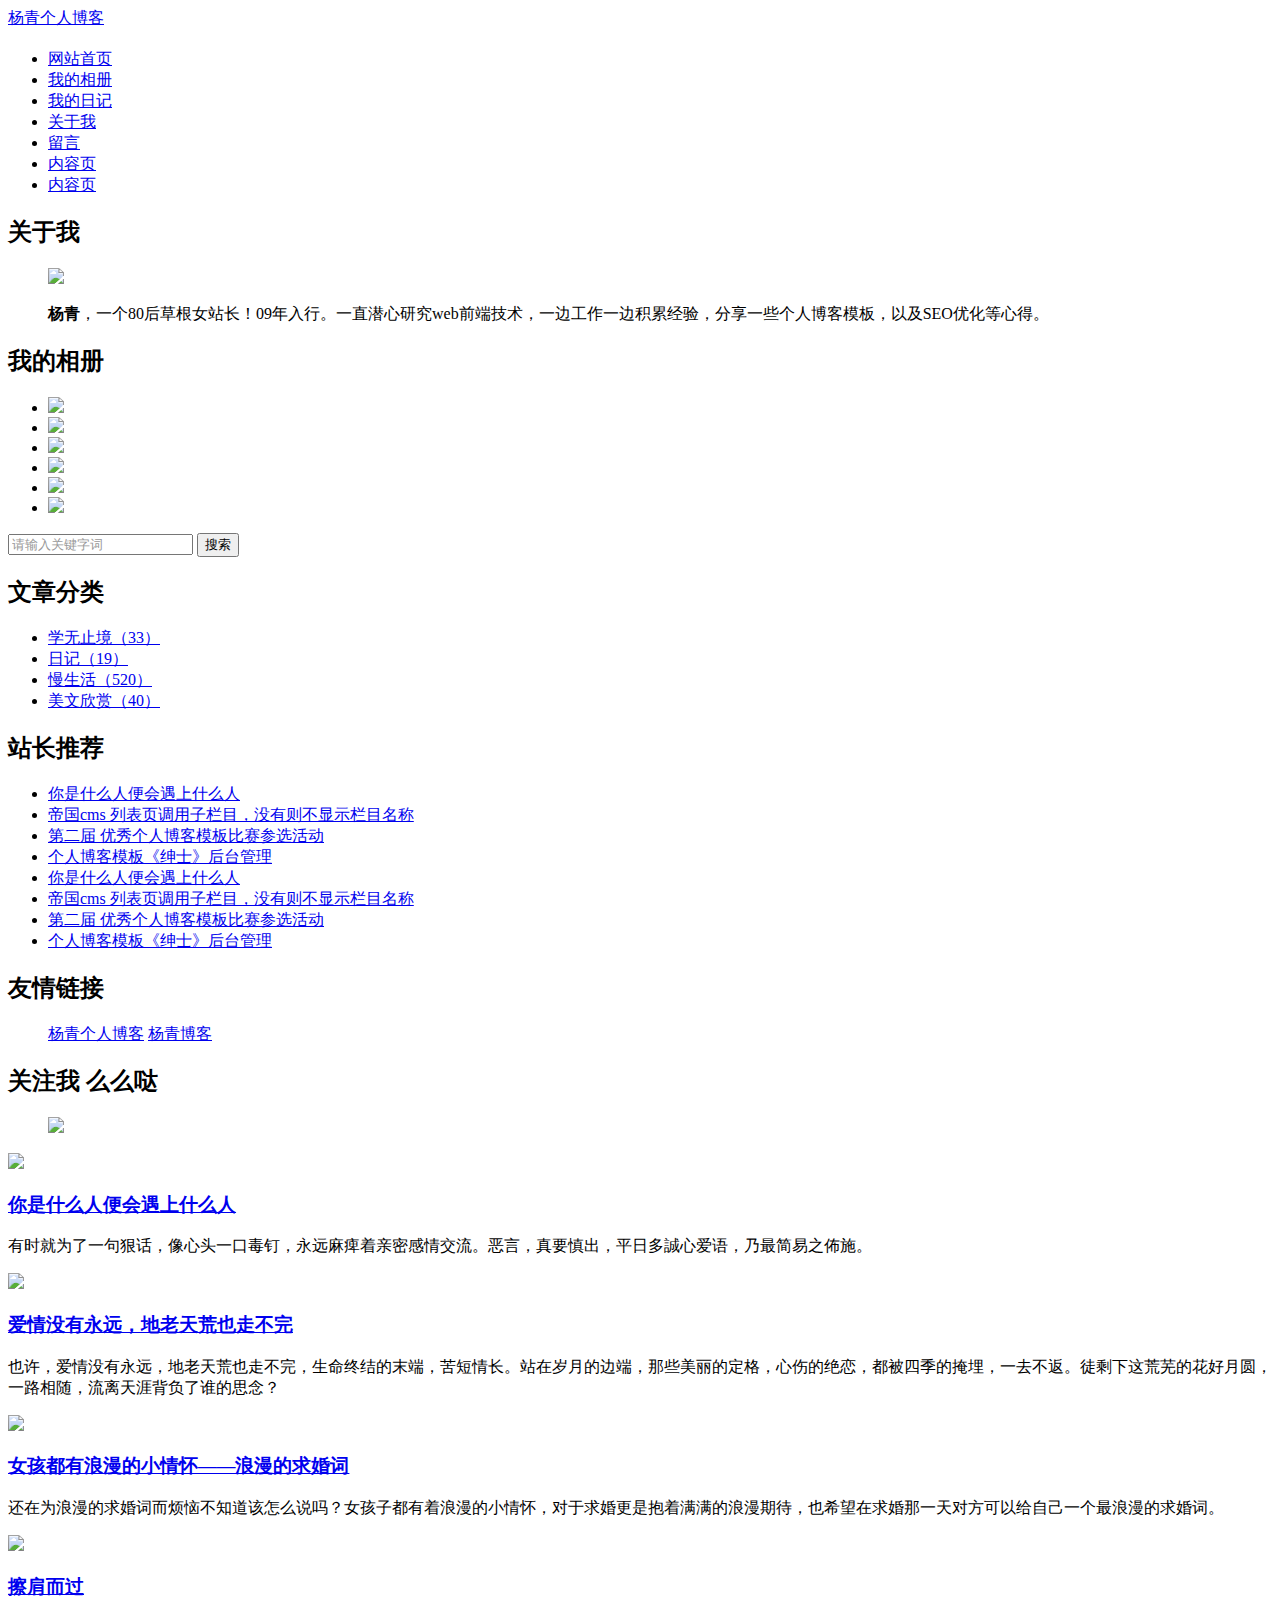
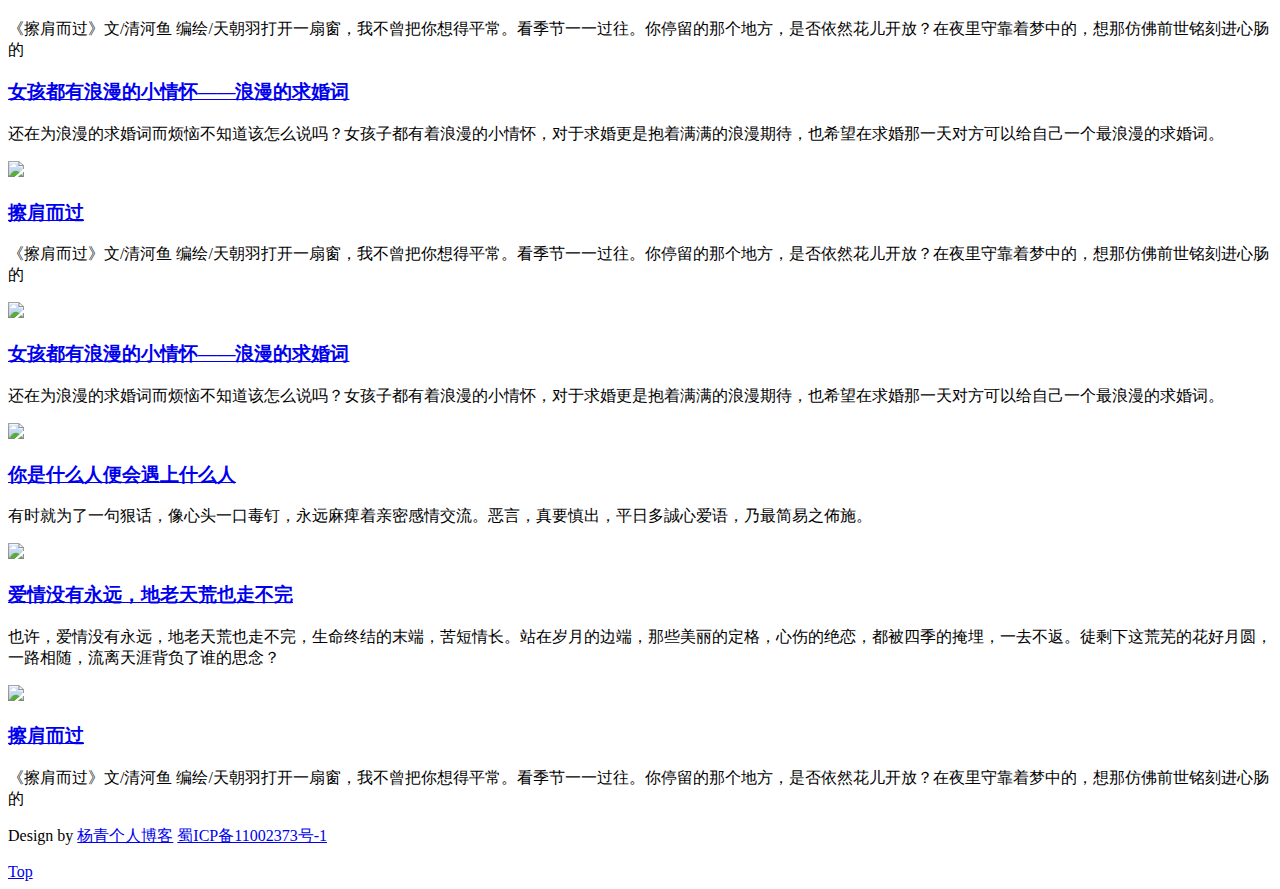
==== index.html @ 74feff0e "blog" ====
<!doctype html>
<html>
<head>
<meta charset="gbk">
<title>��ҳ_������˲��� - һ��վ��webǰ�����֮·��Ů����Ա���˲�����վ</title>
<meta name="keywords" content="���˲���,������˲���,���˲���ģ��,����" />
<meta name="description" content="������˲��ͣ���һ��վ��webǰ�����֮·��Ů����Ա������վ���ṩ���˲���ģ�������Դ���صĸ���ԭ����վ��" />
<meta name="viewport" content="width=device-width, initial-scale=1.0">
<link href="css/base.css" rel="stylesheet">
<link href="css/index.css" rel="stylesheet">
<link href="css/m.css" rel="stylesheet">
<script src="js/jquery.min.js" type="text/javascript"></script>
<script type="text/javascript" src="js/hc-sticky.js"></script>
<script type="text/javascript" src="js/comm.js"></script>
<!--[if lt IE 9]>
<script src="js/modernizr.js"></script>
<![endif]-->
</head>
<body>
<header class="header-navigation" id="header">
  <nav><div class="logo"><a href="/">������˲���</a></div>
    <h2 id="mnavh"><span class="navicon"></span></h2>
    <ul id="starlist">
      <li><a href="index.html">��վ��ҳ</a></li>
      <li><a href="share.html">�ҵ����</a></li>
      <li><a href="list.html">�ҵ��ռ�</a></li>
      <li><a href="about.html">������</a></li>
      <li><a href="gbook.html">����</a></li>
      <li><a href="info.html">����ҳ</a></li>
      <li><a href="infopic.html">����ҳ</a></li>
    </ul>
</nav>
</header>
<article>
  <aside class="l_box">
      <div class="about_me">
        <h2>������</h2>
        <ul>
          <i><img src="images/4.jpg"></i>
          <p><b>����</b>��һ��80��ݸ�Ůվ����09�����С�һֱǱ���о�webǰ�˼�����һ�߹���һ�߻��۾��飬����һЩ���˲���ģ�壬�Լ�SEO�Ż����ĵá�</p>
        </ul>
      </div>
      <div class="wdxc">
        <h2>�ҵ����</h2>
        <ul>
          <li><a href="/"><img src="images/7.jpg"></a></li>
          <li><a href="/"><img src="images/8.jpg"></a></li>
          <li><a href="/"><img src="images/9.jpg"></a></li>
          <li><a href="/"><img src="images/10.jpg"></a></li>
          <li><a href="/"><img src="images/11.jpg"></a></li>
          <li><a href="/"><img src="images/12.jpg"></a></li>
        </ul>
      </div>
      <div class="search">
        <form action="/e/search/index.php" method="post" name="searchform" id="searchform">
          <input name="keyboard" id="keyboard" class="input_text" value="������ؼ��ִ�" style="color: rgb(153, 153, 153);" onfocus="if(value=='������ؼ��ִ�'){this.style.color='#000';value=''}" onblur="if(value==''){this.style.color='#999';value='������ؼ��ִ�'}" type="text">
          <input name="show" value="title" type="hidden">
          <input name="tempid" value="1" type="hidden">
          <input name="tbname" value="news" type="hidden">
          <input name="Submit" class="input_submit" value="����" type="submit">
        </form>
      </div>
      <div class="fenlei">
        <h2>���·���</h2>
        <ul>
          <li><a href="/">ѧ��ֹ����33��</a></li>
          <li><a href="/">�ռǣ�19��</a></li>
          <li><a href="/">�����520��</a></li>
          <li><a href="/">�������ͣ�40��</a></li>
        </ul>
      </div>
      <div class="tuijian">
        <h2>վ���Ƽ�</h2>
        <ul>
          <li><a href="/">����ʲô�˱������ʲô��</a></li>
          <li><a href="/">�۹�cms �б�ҳ��������Ŀ��û������ʾ��Ŀ����</a></li>
          <li><a href="/">�ڶ��� ������˲���ģ�������ѡ�</a></li>
          <li><a href="/">���˲���ģ�塶��ʿ����̨����</a></li>
          <li><a href="/">����ʲô�˱������ʲô��</a></li>
          <li><a href="/">�۹�cms �б�ҳ��������Ŀ��û������ʾ��Ŀ����</a></li>
          <li><a href="/">�ڶ��� ������˲���ģ�������ѡ�</a></li>
          <li><a href="/">���˲���ģ�塶��ʿ����̨����</a></li>
        </ul>
      </div>
      <div class="links">
        <h2>��������</h2>
        <ul>
          <a href="http://www.yangqq.com">������˲���</a> <a href="http://www.yangqq.com">���಩��</a>
        </ul>
      </div>
      <div class="guanzhu">
        <h2>��ע�� ôô��</h2>
        <ul>
          <img src="images/wx.jpg">
        </ul>
      </div>
  </aside>
 <main class="r_box">
    <li><i><a href="/"><img src="images/1.jpg"></a></i>
      <h3><a href="/">����ʲô�˱������ʲô��</a></h3>
      <p>��ʱ��Ϊ��һ��ݻ�������ͷһ�ڶ�������Զ��w�����ܸ��齻�������ԣ���Ҫ������ƽ�ն��\�İ���������֮��ʩ��</p>
    </li>
    <li><i><a href="/"><img src="images/2.jpg"></a></i>
      <h3><a href="/">����û����Զ���������Ҳ�߲���</a></h3>
      <p>Ҳ��������û����Զ���������Ҳ�߲��꣬�����ս��ĩ�ˣ�����鳤��վ�����µı߶ˣ���Щ�����Ķ������˵ľ����������ļ�������һȥ������ͽʣ������ߵĻ�����Բ��һ·���棬�������ı�����˭��˼�</p>
    </li>
    <li><i><a href="/"><img src="images/3.jpg"></a></i>
      <h3><a href="/">Ů������������С�黳��������������</a></h3>
      <p>����Ϊ���������ʶ����ղ�֪������ô˵��Ů���Ӷ�����������С�黳�����������Ǳ��������������ڴ���Ҳϣ���������һ��Է����Ը��Լ�һ�������������ʡ�</p>
    </li>
    <li><i><a href="/"><img src="images/4.jpg"></a></i>
      <h3><a href="/">�������</a></h3>
      <p>�������������/����� ���/�쳯���һ�ȴ����Ҳ����������ƽ����������һһ��������ͣ�����Ǹ��ط����Ƿ���Ȼ�������ţ���ҹ���ؿ������еģ����Ƿ·�ǰ�����̽��ĳ���</p>
    </li>
    <li>
      <h3><a href="/">Ů������������С�黳��������������</a></h3>
      <p>����Ϊ���������ʶ����ղ�֪������ô˵��Ů���Ӷ�����������С�黳�����������Ǳ��������������ڴ���Ҳϣ���������һ��Է����Ը��Լ�һ�������������ʡ�</p>
    </li>
    <li><i><a href="/"><img src="images/5.jpg"></a></i>
      <h3><a href="/">�������</a></h3>
      <p>�������������/����� ���/�쳯���һ�ȴ����Ҳ����������ƽ����������һһ��������ͣ�����Ǹ��ط����Ƿ���Ȼ�������ţ���ҹ���ؿ������еģ����Ƿ·�ǰ�����̽��ĳ���</p>
    </li>
    <li><i><a href="/"><img src="images/6.jpg"></a></i>
      <h3><a href="/">Ů������������С�黳��������������</a></h3>
      <p>����Ϊ���������ʶ����ղ�֪������ô˵��Ů���Ӷ�����������С�黳�����������Ǳ��������������ڴ���Ҳϣ���������һ��Է����Ը��Լ�һ�������������ʡ�</p>
    </li>
    <li><i><a href="/"><img src="images/7.jpg"></a></i>
      <h3><a href="/">����ʲô�˱������ʲô��</a></h3>
      <p>��ʱ��Ϊ��һ��ݻ�������ͷһ�ڶ�������Զ��w�����ܸ��齻�������ԣ���Ҫ������ƽ�ն��\�İ���������֮��ʩ��</p>
    </li>
    <li><i><a href="/"><img src="images/8.jpg"></a></i>
      <h3><a href="/">����û����Զ���������Ҳ�߲���</a></h3>
      <p>Ҳ��������û����Զ���������Ҳ�߲��꣬�����ս��ĩ�ˣ�����鳤��վ�����µı߶ˣ���Щ�����Ķ������˵ľ����������ļ�������һȥ������ͽʣ������ߵĻ�����Բ��һ·���棬�������ı�����˭��˼�</p>
    </li>
    <li><i><a href="/"><img src="images/9.jpg"></a></i>
      <h3><a href="/">�������</a></h3>
      <p>�������������/����� ���/�쳯���һ�ȴ����Ҳ����������ƽ����������һһ��������ͣ�����Ǹ��ط����Ƿ���Ȼ�������ţ���ҹ���ؿ������еģ����Ƿ·�ǰ�����̽��ĳ���</p>
    </li>
  </main>
</article>
<footer>
  <p>Design by <a href="http://www.yangqq.com" target="_blank">������˲���</a> <a href="/">��ICP��11002373��-1</a></p>
</footer>
<a href="#" class="cd-top">Top</a>
</body>
</html>
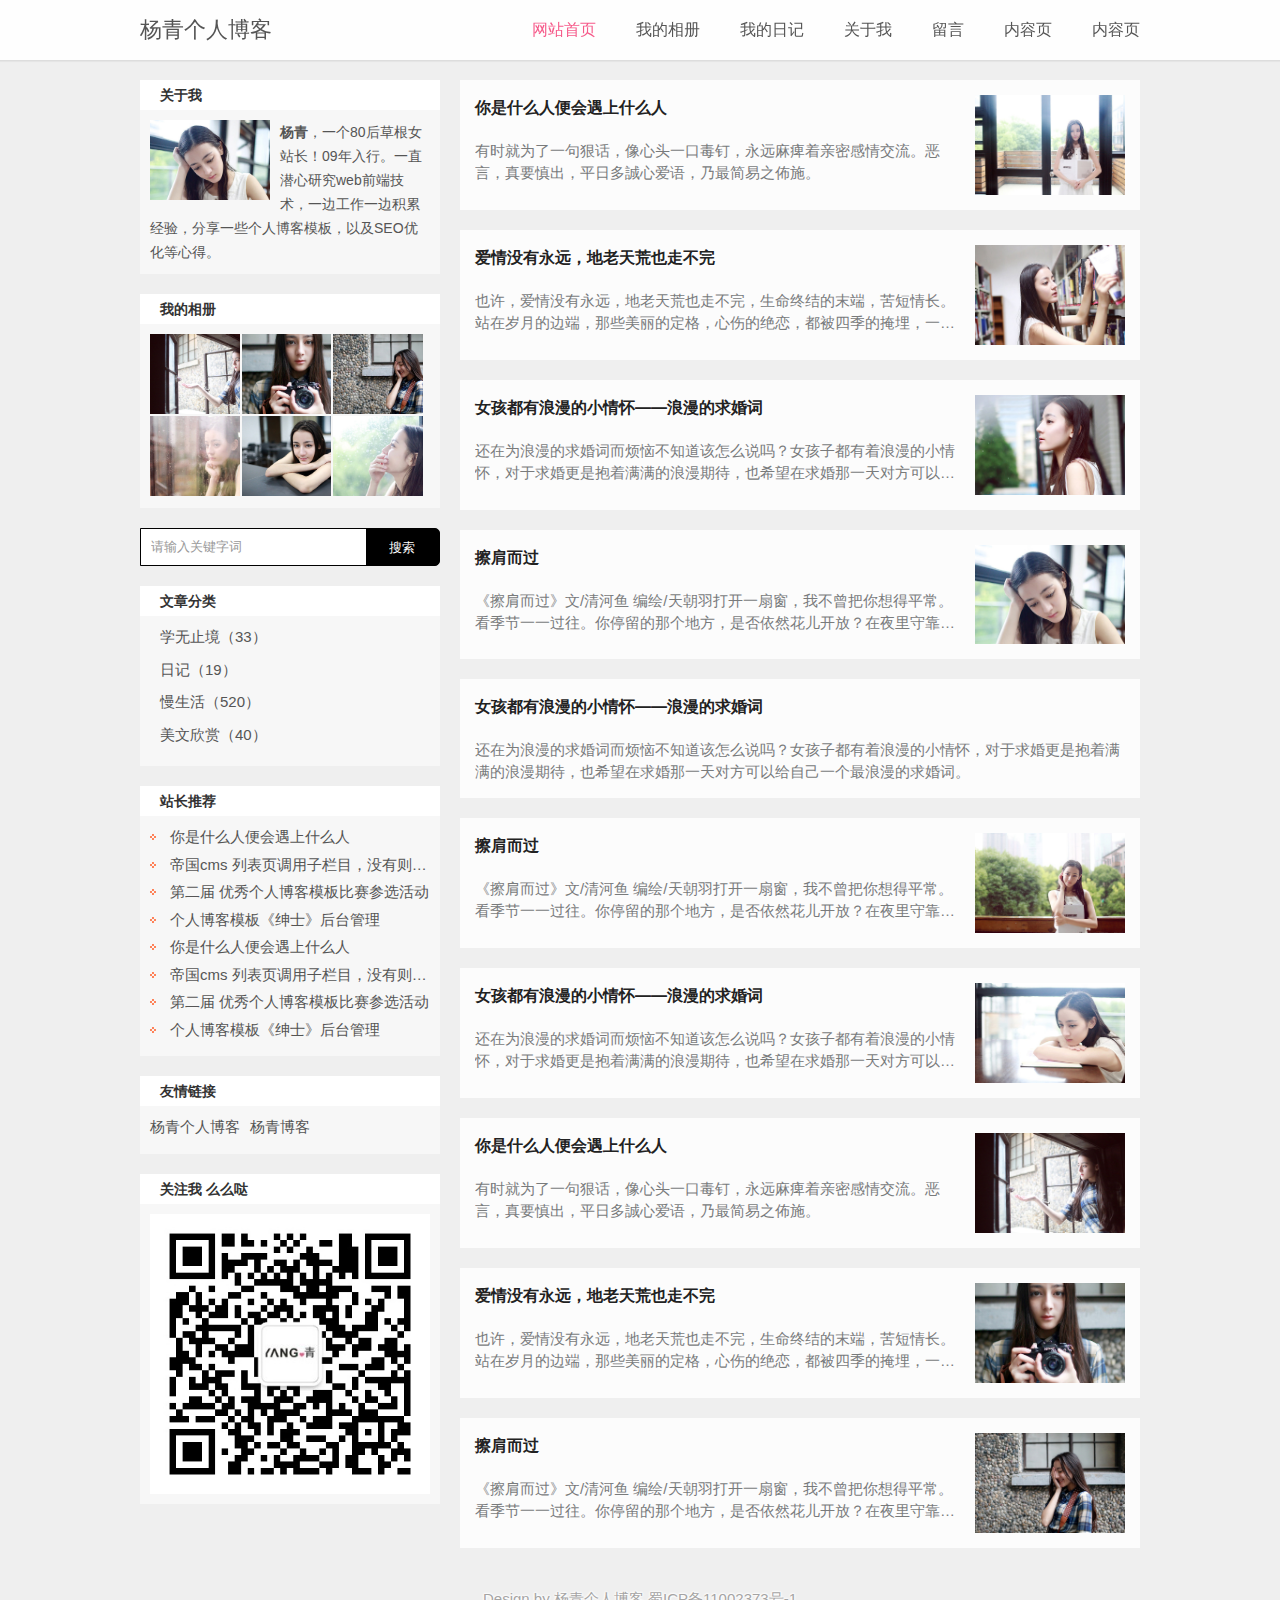
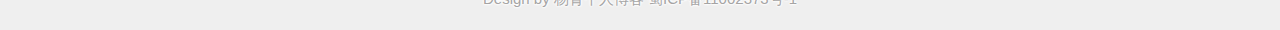
==== commit e888e859: "Update index.html" ====
--- a/index.html
+++ b/index.html
@@ -1,10 +1,10 @@
 <!doctype html>
 <html>
 <head>
-<meta charset="gbk">
-<title>��ҳ_������˲��� - һ��վ��webǰ�����֮·��Ů����Ա���˲�����վ</title>
-<meta name="keywords" content="���˲���,������˲���,���˲���ģ��,����" />
-<meta name="description" content="������˲��ͣ���һ��վ��webǰ�����֮·��Ů����Ա������վ���ṩ���˲���ģ�������Դ���صĸ���ԭ����վ��" />
+<meta charset="utf-8">
+<title>首页_杨青个人博客 - 一个站在web前端设计之路的女技术员个人博客网站</title>
+<meta name="keywords" content="个人博客,杨青个人博客,个人博客模板,杨青" />
+<meta name="description" content="杨青个人博客，是一个站在web前端设计之路的女程序员个人网站，提供个人博客模板免费资源下载的个人原创网站。" />
 <meta name="viewport" content="width=device-width, initial-scale=1.0">
 <link href="css/base.css" rel="stylesheet">
 <link href="css/index.css" rel="stylesheet">
@@ -18,30 +18,30 @@
 </head>
 <body>
 <header class="header-navigation" id="header">
-  <nav><div class="logo"><a href="/">������˲���</a></div>
+  <nav><div class="logo"><a href="/">杨青个人博客</a></div>
     <h2 id="mnavh"><span class="navicon"></span></h2>
     <ul id="starlist">
-      <li><a href="index.html">��վ��ҳ</a></li>
-      <li><a href="share.html">�ҵ����</a></li>
-      <li><a href="list.html">�ҵ��ռ�</a></li>
-      <li><a href="about.html">������</a></li>
-      <li><a href="gbook.html">����</a></li>
-      <li><a href="info.html">����ҳ</a></li>
-      <li><a href="infopic.html">����ҳ</a></li>
+      <li><a href="index.html">网站首页</a></li>
+      <li><a href="share.html">我的相册</a></li>
+      <li><a href="list.html">我的日记</a></li>
+      <li><a href="about.html">关于我</a></li>
+      <li><a href="gbook.html">留言</a></li>
+      <li><a href="info.html">内容页</a></li>
+      <li><a href="infopic.html">内容页</a></li>
     </ul>
 </nav>
 </header>
 <article>
   <aside class="l_box">
       <div class="about_me">
-        <h2>������</h2>
+        <h2>关于我</h2>
         <ul>
           <i><img src="images/4.jpg"></i>
-          <p><b>����</b>��һ��80��ݸ�Ůվ����09�����С�һֱǱ���о�webǰ�˼�����һ�߹���һ�߻��۾��飬����һЩ���˲���ģ�壬�Լ�SEO�Ż����ĵá�</p>
+          <p><b>杨青</b>，一个80后草根女站长！09年入行。一直潜心研究web前端技术，一边工作一边积累经验，分享一些个人博客模板，以及SEO优化等心得。</p>
         </ul>
       </div>
       <div class="wdxc">
-        <h2>�ҵ����</h2>
+        <h2>我的相册</h2>
         <ul>
           <li><a href="/"><img src="images/7.jpg"></a></li>
           <li><a href="/"><img src="images/8.jpg"></a></li>
@@ -53,43 +53,43 @@
       </div>
       <div class="search">
         <form action="/e/search/index.php" method="post" name="searchform" id="searchform">
-          <input name="keyboard" id="keyboard" class="input_text" value="������ؼ��ִ�" style="color: rgb(153, 153, 153);" onfocus="if(value=='������ؼ��ִ�'){this.style.color='#000';value=''}" onblur="if(value==''){this.style.color='#999';value='������ؼ��ִ�'}" type="text">
+          <input name="keyboard" id="keyboard" class="input_text" value="请输入关键字词" style="color: rgb(153, 153, 153);" onfocus="if(value=='请输入关键字词'){this.style.color='#000';value=''}" onblur="if(value==''){this.style.color='#999';value='请输入关键字词'}" type="text">
           <input name="show" value="title" type="hidden">
           <input name="tempid" value="1" type="hidden">
           <input name="tbname" value="news" type="hidden">
-          <input name="Submit" class="input_submit" value="����" type="submit">
+          <input name="Submit" class="input_submit" value="搜索" type="submit">
         </form>
       </div>
       <div class="fenlei">
-        <h2>���·���</h2>
+        <h2>文章分类</h2>
         <ul>
-          <li><a href="/">ѧ��ֹ����33��</a></li>
-          <li><a href="/">�ռǣ�19��</a></li>
-          <li><a href="/">�����520��</a></li>
-          <li><a href="/">�������ͣ�40��</a></li>
+          <li><a href="/">学无止境（33）</a></li>
+          <li><a href="/">日记（19）</a></li>
+          <li><a href="/">慢生活（520）</a></li>
+          <li><a href="/">美文欣赏（40）</a></li>
         </ul>
       </div>
       <div class="tuijian">
-        <h2>վ���Ƽ�</h2>
+        <h2>站长推荐</h2>
         <ul>
-          <li><a href="/">����ʲô�˱������ʲô��</a></li>
-          <li><a href="/">�۹�cms �б�ҳ��������Ŀ��û������ʾ��Ŀ����</a></li>
-          <li><a href="/">�ڶ��� ������˲���ģ�������ѡ�</a></li>
-          <li><a href="/">���˲���ģ�塶��ʿ����̨����</a></li>
-          <li><a href="/">����ʲô�˱������ʲô��</a></li>
-          <li><a href="/">�۹�cms �б�ҳ��������Ŀ��û������ʾ��Ŀ����</a></li>
-          <li><a href="/">�ڶ��� ������˲���ģ�������ѡ�</a></li>
-          <li><a href="/">���˲���ģ�塶��ʿ����̨����</a></li>
+          <li><a href="/">你是什么人便会遇上什么人</a></li>
+          <li><a href="/">帝国cms 列表页调用子栏目，没有则不显示栏目名称</a></li>
+          <li><a href="/">第二届 优秀个人博客模板比赛参选活动</a></li>
+          <li><a href="/">个人博客模板《绅士》后台管理</a></li>
+          <li><a href="/">你是什么人便会遇上什么人</a></li>
+          <li><a href="/">帝国cms 列表页调用子栏目，没有则不显示栏目名称</a></li>
+          <li><a href="/">第二届 优秀个人博客模板比赛参选活动</a></li>
+          <li><a href="/">个人博客模板《绅士》后台管理</a></li>
         </ul>
       </div>
       <div class="links">
-        <h2>��������</h2>
+        <h2>友情链接</h2>
         <ul>
-          <a href="http://www.yangqq.com">������˲���</a> <a href="http://www.yangqq.com">���಩��</a>
+          <a href="http://www.yangqq.com">杨青个人博客</a> <a href="http://www.yangqq.com">杨青博客</a>
         </ul>
       </div>
       <div class="guanzhu">
-        <h2>��ע�� ôô��</h2>
+        <h2>关注我 么么哒</h2>
         <ul>
           <img src="images/wx.jpg">
         </ul>
@@ -97,49 +97,49 @@
   </aside>
  <main class="r_box">
     <li><i><a href="/"><img src="images/1.jpg"></a></i>
-      <h3><a href="/">����ʲô�˱������ʲô��</a></h3>
-      <p>��ʱ��Ϊ��һ��ݻ�������ͷһ�ڶ�������Զ��w�����ܸ��齻�������ԣ���Ҫ������ƽ�ն��\�İ���������֮��ʩ��</p>
+      <h3><a href="/">你是什么人便会遇上什么人</a></h3>
+      <p>有时就为了一句狠话，像心头一口毒钉，永远麻痺着亲密感情交流。恶言，真要慎出，平日多誠心爱语，乃最简易之佈施。</p>
     </li>
     <li><i><a href="/"><img src="images/2.jpg"></a></i>
-      <h3><a href="/">����û����Զ���������Ҳ�߲���</a></h3>
-      <p>Ҳ��������û����Զ���������Ҳ�߲��꣬�����ս��ĩ�ˣ�����鳤��վ�����µı߶ˣ���Щ�����Ķ������˵ľ����������ļ�������һȥ������ͽʣ������ߵĻ�����Բ��һ·���棬�������ı�����˭��˼�</p>
+      <h3><a href="/">爱情没有永远，地老天荒也走不完</a></h3>
+      <p>也许，爱情没有永远，地老天荒也走不完，生命终结的末端，苦短情长。站在岁月的边端，那些美丽的定格，心伤的绝恋，都被四季的掩埋，一去不返。徒剩下这荒芜的花好月圆，一路相随，流离天涯背负了谁的思念？</p>
     </li>
     <li><i><a href="/"><img src="images/3.jpg"></a></i>
-      <h3><a href="/">Ů������������С�黳��������������</a></h3>
-      <p>����Ϊ���������ʶ����ղ�֪������ô˵��Ů���Ӷ�����������С�黳�����������Ǳ��������������ڴ���Ҳϣ���������һ��Է����Ը��Լ�һ�������������ʡ�</p>
+      <h3><a href="/">女孩都有浪漫的小情怀——浪漫的求婚词</a></h3>
+      <p>还在为浪漫的求婚词而烦恼不知道该怎么说吗？女孩子都有着浪漫的小情怀，对于求婚更是抱着满满的浪漫期待，也希望在求婚那一天对方可以给自己一个最浪漫的求婚词。</p>
     </li>
     <li><i><a href="/"><img src="images/4.jpg"></a></i>
-      <h3><a href="/">�������</a></h3>
-      <p>�������������/����� ���/�쳯���һ�ȴ����Ҳ����������ƽ����������һһ��������ͣ�����Ǹ��ط����Ƿ���Ȼ�������ţ���ҹ���ؿ������еģ����Ƿ·�ǰ�����̽��ĳ���</p>
+      <h3><a href="/">擦肩而过</a></h3>
+      <p>《擦肩而过》文/清河鱼 编绘/天朝羽打开一扇窗，我不曾把你想得平常。看季节一一过往。你停留的那个地方，是否依然花儿开放？在夜里守靠着梦中的，想那仿佛前世铭刻进心肠的</p>
     </li>
     <li>
-      <h3><a href="/">Ů������������С�黳��������������</a></h3>
-      <p>����Ϊ���������ʶ����ղ�֪������ô˵��Ů���Ӷ�����������С�黳�����������Ǳ��������������ڴ���Ҳϣ���������һ��Է����Ը��Լ�һ�������������ʡ�</p>
+      <h3><a href="/">女孩都有浪漫的小情怀——浪漫的求婚词</a></h3>
+      <p>还在为浪漫的求婚词而烦恼不知道该怎么说吗？女孩子都有着浪漫的小情怀，对于求婚更是抱着满满的浪漫期待，也希望在求婚那一天对方可以给自己一个最浪漫的求婚词。</p>
     </li>
     <li><i><a href="/"><img src="images/5.jpg"></a></i>
-      <h3><a href="/">�������</a></h3>
-      <p>�������������/����� ���/�쳯���һ�ȴ����Ҳ����������ƽ����������һһ��������ͣ�����Ǹ��ط����Ƿ���Ȼ�������ţ���ҹ���ؿ������еģ����Ƿ·�ǰ�����̽��ĳ���</p>
+      <h3><a href="/">擦肩而过</a></h3>
+      <p>《擦肩而过》文/清河鱼 编绘/天朝羽打开一扇窗，我不曾把你想得平常。看季节一一过往。你停留的那个地方，是否依然花儿开放？在夜里守靠着梦中的，想那仿佛前世铭刻进心肠的</p>
     </li>
     <li><i><a href="/"><img src="images/6.jpg"></a></i>
-      <h3><a href="/">Ů������������С�黳��������������</a></h3>
-      <p>����Ϊ���������ʶ����ղ�֪������ô˵��Ů���Ӷ�����������С�黳�����������Ǳ��������������ڴ���Ҳϣ���������һ��Է����Ը��Լ�һ�������������ʡ�</p>
+      <h3><a href="/">女孩都有浪漫的小情怀——浪漫的求婚词</a></h3>
+      <p>还在为浪漫的求婚词而烦恼不知道该怎么说吗？女孩子都有着浪漫的小情怀，对于求婚更是抱着满满的浪漫期待，也希望在求婚那一天对方可以给自己一个最浪漫的求婚词。</p>
     </li>
     <li><i><a href="/"><img src="images/7.jpg"></a></i>
-      <h3><a href="/">����ʲô�˱������ʲô��</a></h3>
-      <p>��ʱ��Ϊ��һ��ݻ�������ͷһ�ڶ�������Զ��w�����ܸ��齻�������ԣ���Ҫ������ƽ�ն��\�İ���������֮��ʩ��</p>
+      <h3><a href="/">你是什么人便会遇上什么人</a></h3>
+      <p>有时就为了一句狠话，像心头一口毒钉，永远麻痺着亲密感情交流。恶言，真要慎出，平日多誠心爱语，乃最简易之佈施。</p>
     </li>
     <li><i><a href="/"><img src="images/8.jpg"></a></i>
-      <h3><a href="/">����û����Զ���������Ҳ�߲���</a></h3>
-      <p>Ҳ��������û����Զ���������Ҳ�߲��꣬�����ս��ĩ�ˣ�����鳤��վ�����µı߶ˣ���Щ�����Ķ������˵ľ����������ļ�������һȥ������ͽʣ������ߵĻ�����Բ��һ·���棬�������ı�����˭��˼�</p>
+      <h3><a href="/">爱情没有永远，地老天荒也走不完</a></h3>
+      <p>也许，爱情没有永远，地老天荒也走不完，生命终结的末端，苦短情长。站在岁月的边端，那些美丽的定格，心伤的绝恋，都被四季的掩埋，一去不返。徒剩下这荒芜的花好月圆，一路相随，流离天涯背负了谁的思念？</p>
     </li>
     <li><i><a href="/"><img src="images/9.jpg"></a></i>
-      <h3><a href="/">�������</a></h3>
-      <p>�������������/����� ���/�쳯���һ�ȴ����Ҳ����������ƽ����������һһ��������ͣ�����Ǹ��ط����Ƿ���Ȼ�������ţ���ҹ���ؿ������еģ����Ƿ·�ǰ�����̽��ĳ���</p>
+      <h3><a href="/">擦肩而过</a></h3>
+      <p>《擦肩而过》文/清河鱼 编绘/天朝羽打开一扇窗，我不曾把你想得平常。看季节一一过往。你停留的那个地方，是否依然花儿开放？在夜里守靠着梦中的，想那仿佛前世铭刻进心肠的</p>
     </li>
   </main>
 </article>
 <footer>
-  <p>Design by <a href="http://www.yangqq.com" target="_blank">������˲���</a> <a href="/">��ICP��11002373��-1</a></p>
+  <p>Design by <a href="http://www.yangqq.com" target="_blank">杨青个人博客</a> <a href="/">蜀ICP备11002373号-1</a></p>
 </footer>
 <a href="#" class="cd-top">Top</a>
 </body>
--- a/css/base.css
+++ b/css/base.css
@@ -0,0 +1,42 @@
+@charset "gb2312";
+/* css */
+* { margin: 0; padding: 0 }
+body { font: 15px "Microsoft YaHei", Arial, Helvetica, sans-serif; color: #555; background: #efefef; line-height: 1.5; }
+img { border: 0; display: block }
+ul, li { list-style: none; }
+a { text-decoration: none; color: #555 }
+a:hover { text-decoration: none; color: #000; }
+.clear { clear: both; }
+.blank { height: 20px; overflow: hidden; width: 100%; margin: auto; clear: both }
+.f_l { float: left }
+.f_r { float: right }
+article { width: 1000px; margin: 80px auto 0; overflow: hidden; zoom: 1; }
+.container { width: 1000px; margin: auto }
+nav { width: 1000px; margin: auto }
+.logo { float: left; font-size: 22px }
+article, aside { display: block; position: relative; }
+#mnavh { display: none; width: 30px; height: 40px; float: right; text-align: center; padding: 0 5px }
+#starlist { float: right; }
+#starlist li { float: left; display: block; padding: 0 0 0 40px; font-size: 16px }
+.navicon { display: block; position: relative; width: 30px; height: 5px; background-color: #000; margin-top: 20px }
+.navicon:before, .navicon:after { content: ''; display: block; width: 30px; height: 5px; position: absolute; background: #000; -webkit-transition-property: margin, -webkit-transform; transition-property: margin, -webkit-transform; transition-property: margin, transform; transition-property: margin, transform, -webkit-transform; -webkit-transition-duration: 300ms; transition-duration: 300ms; }
+.navicon:before { margin-top: -10px; }
+.navicon:after { margin-top: 10px; }
+.open .navicon { background: none }
+.open .navicon:before { margin-top: 0; -webkit-transform: rotate(45deg); transform: rotate(45deg); }
+.open .navicon:after { margin-top: 0; -webkit-transform: rotate(-45deg); transform: rotate(-45deg); }
+.open .navicon:before, .open .navicon:after { content: ''; display: block; width: 30px; height: 5px; position: absolute; background: #000; }
+#starlist #selected { color: #f65a8a; }
+.header-navigation { position: fixed; top: 0; width: 100%; height: 60px; line-height: 60px; background: rgba(255,255,255,.9); text-align: center; border-bottom: 1px solid #ddd; box-shadow: 0 1px 1px rgba(0,0,0,.04); z-index: 9999; }
+/* Slide transitions */
+.slideUp { -webkit-transform: translateY(-100px); -ms-transform: translateY(-100px); -o-transform: translateY(-100px); transform: translateY(-100px); -webkit-transition: transform .5s ease-out; -o-transition: transform .5s ease-out; transition: transform .5s ease-out; }
+.slideDown { -webkit-transform: translateY(0); -ms-transform: translateY(0); -o-transform: translateY(0); transform: translateY(0); -webkit-transition: transform .5s ease-out; -o-transition: transform .5s ease-out; transition: transform .5s ease-out; }
+/*footer*/
+footer { width: 100%; color: #a5a4a4; text-align: center; padding: 20px 0; clear: both; text-shadow: #fff 1px 0 2px, #fff 0 1px 2px, #fff -1px 0 2px, #fff 0 -1px 2px; }
+footer a { color: #a5a4a4; }
+/*cd-top*/
+/*cd-top*/
+.cd-top { display: inline-block; height: 40px; width: 40px; position: fixed; bottom: 40px; right: 10px; box-shadow: 0 0 10px rgba(0, 0, 0, 0.05); overflow: hidden; text-indent: 100%; white-space: nowrap; background: rgba(0, 0, 0, 0.8) url(../images/top.png) no-repeat center; visibility: hidden; opacity: 0; -webkit-transition: all 0.3s; -moz-transition: all 0.3s; transition: all 0.3s; }
+.cd-top.cd-is-visible { visibility: visible; opacity: 1; }
+
+
--- a/css/index.css
+++ b/css/index.css
@@ -0,0 +1,56 @@
+ @charset "gb2312";
+.l_box { width: 30%; float: left }
+.r_box { width: 68%; float: right }
+.l_box h2 { color: #333; font-size: 14px; line-height: 30px; padding-left: 20px; background: #fff }
+.l_box div { background: rgba(255,255,255,0.5); margin-bottom: 20px; overflow: hidden }
+.l_box div ul { padding: 10px; overflow: hidden }
+.about_me img { width: 100% }
+.about_me p { line-height: 24px; font-size: 14px }
+.about_me i { width: 120px; float: left; clear: left; margin-right: 10px; height: 90px; overflow: hidden }
+.wdxc li { width: 32%; overflow: hidden; float: left; height: 80px; margin-bottom: 2px; margin-right: 2px }
+.wdxc li img { height: 100%; min-height: 80px; -webkit-transition: all 0.5s; -moz-transition: all 0.5s; transition: all 0.5s; }
+.wdxc li img:hover { transform: scale(1.05) }
+.fenlei li { margin-bottom: 10px; margin-left: 10px }
+.tuijian li { text-overflow: ellipsis; white-space: nowrap; overflow: hidden; margin-bottom: 5px; background: url(../images/li.png) left center no-repeat; padding-left: 20px }
+.links a { display: block; float: left; margin: 0 10px 5px 0 }
+.guanzhu img { width: 100% }
+.l_box .search { border: 1px solid #000; background: #000; border-radius: 0 5px 5px 0; position: relative; }
+.search input.input_submit { border: 0; background: 0; color: #fff; outline: none; position: absolute; top: 10px; right: 8% }
+.search input.input_text { border: 0; line-height: 36px; height: 36px; width: 72%; padding-left: 10px; outline: none }
+.r_box li { background: rgba(255,255,255,0.8); padding: 15px; overflow: hidden; color: #797b7c; margin-bottom: 20px }
+.r_box li h3 { font-size: 16px; line-height: 25px; text-shadow: #FFF 1px 1px 1px }
+.r_box li h3 a { color: #222 }
+.r_box li h3 a:hover { color: #000; text-decoration: underline }
+.r_box li img { float: right; clear: right; width: 100%; -webkit-transition: all 0.5s; -moz-transition: all 0.5s; transition: all 0.5s; }
+.r_box li i { width: 150px; display: block; max-height: 100px; overflow: hidden; float: right; margin-left: 20px }
+.r_box li p { margin: 20px 0 0 0; line-height: 22px; overflow: hidden; text-overflow: ellipsis; -webkit-box-orient: vertical; display: -webkit-box; -webkit-line-clamp: 2; }
+.r_box li:hover img { transform: scale(1.05) }
+.r_box li:hover h3 a { color: #19585d; }
+.pagelist { text-align: center; color: #666; width: 100%; clear: both; margin: 20px 0; padding-top: 20px }
+.pagelist a { color: #666; margin: 0 2px; border: 1px solid #fff; padding: 5px 10px; background: #FFF }
+.pagelist a:hover { color: #19585d; }
+.pagelist > b { border: 1px solid #000; padding: 5px 10px; }
+a.curPage { color: #19585d; font-weight: bold; }
+/*about*/
+.about{ padding: 20px; background: rgba(255,255,255,0.8);}
+.about img{ max-width:500px; margin:20px 0; width:100%}
+.cloud ul a { line-height: 24px; height: 24px; display: block; background: #999; float: left; padding: 3px 11px; margin: 10px 10px 0 0; border-radius: 8px; -moz-transition: all 0.5s; -webkit-transition: all 0.5s; -o-transition: all 0.5s; transition: all 0.5s; color: #FFF }
+.cloud ul a:nth-child(8n-7) { background: #8A9B0F }
+.cloud ul a:nth-child(8n-6) { background: #EB6841 }
+.cloud ul a:nth-child(8n-5) { background: #3FB8AF }
+.cloud ul a:nth-child(8n-4) { background: #FE4365 }
+.cloud ul a:nth-child(8n-3) { background: #FC9D9A }
+.cloud ul a:nth-child(8n-2) { background: #EDC951 }
+.cloud ul a:nth-child(8n-1) { background: #C8C8A9 }
+.cloud ul a:nth-child(8n) { background: #83AF9B }
+.cloud ul a:first-child { background: #036564 }
+.cloud ul a:last-child { background: #3299BB }
+.cloud ul a:hover { border-radius: 0; text-shadow: #000 1px 1px 1px }
+.picbox { width: 100%; overflow: hidden;  }
+.picbox ul { overflow: hidden; width: 24%; float: left; margin-right:10px }
+.picbox ul li { display: block; background: #FFF; margin: 0 0 20px 0; border: 1px #d9d9d9 solid; }
+.picbox ul li i { margin: 10px; height: auto; overflow: hidden; display: block; }
+.picbox ul li img { width: 100%; }
+.picinfo h3 { border-bottom: #ccc 1px solid; padding: 10px 0; margin: 0 20px; font-size:16px }
+.picinfo span { padding:10px 20px; display: block; color: #666; }
+.picbox ul li a:hover{ color:#19585d}
--- a/css/m.css
+++ b/css/m.css
@@ -0,0 +1,58 @@
+@charset "gb2312";
+@media screen and (min-width: 1024px) and (max-width: 1199px) {
+header{ width:96%; margin:auto}
+}
+@media screen and (min-width: 960px) and (max-width: 1023px) {
+header{ width:96%; margin:auto}
+article{ width:96%}
+nav{ width:96%; }
+#starlist li{ padding-left:20px}
+.picshowlist{ display:none}
+.tuijian,.guanzhu{ width:270px; }
+}
+@media screen and (min-width: 768px) and (max-width: 959px) {
+header{ width:96%; margin:auto}
+article{ width:96%}
+nav{ width:96%; }
+#starlist li{ padding-left:15px}
+.picbox ul{    width: 23%;}
+.picshowlist{ display:none}
+.pagelist a { padding: 2px 3px;}
+}
+ @media only screen and (min-width: 480px) and (max-width: 767px) {
+header{ width:96%; margin:auto}
+article{ width:96%}
+.logo{ width:100%}
+nav{ width:100%; position:relative}
+#starlist{ display:none; background: rgba(255,255,255,1)}
+#starlist li{ display:block; width:50%; padding:0}
+#mnavh{ position:absolute;display:block; top:8px; right:10px}
+.l_box{ display:none}
+.r_box,.infosbox,.picsbox{ width:100%}
+.pagelist a { padding: 2px 3px;}
+.picbox ul{    width: 22%;}
+.picbox ul li i{ margin:5px}
+.picinfo{ display:none}
+.picshowlist{ display:none}
+.lmname,.view{ display:none}
+}
+@media only screen and (max-width: 479px) {
+header{ width:96%; margin:auto}
+article{ width:100%}
+.logo{ width:100%}
+nav{ width:100%; position:relative}
+#starlist{ display:none; background: rgba(255,255,255,1)}
+#starlist li{ display:block; width:50%; padding:0}
+#mnavh{ position:absolute;display:block; top:8px; right:10px}
+.l_box{ display:none}
+.r_box,.infosbox,.picsbox{ width:100%}
+.pagelist a { padding: 2px 3px; margin:0}
+.picbox ul{    width: 22%;}
+.piclistshow ul li{ height:100px; padding:0}
+.piclistshow .picimg{ height:100px}
+.picbox ul li i{ margin:2px}
+.picinfo{ display:none}
+.picshowlist,.pictxt{ display:none}
+.lmname,.view{ display:none}
+.r_box li i{ float:none; margin:0 auto 20px; width:100%; max-height:150px}
+}
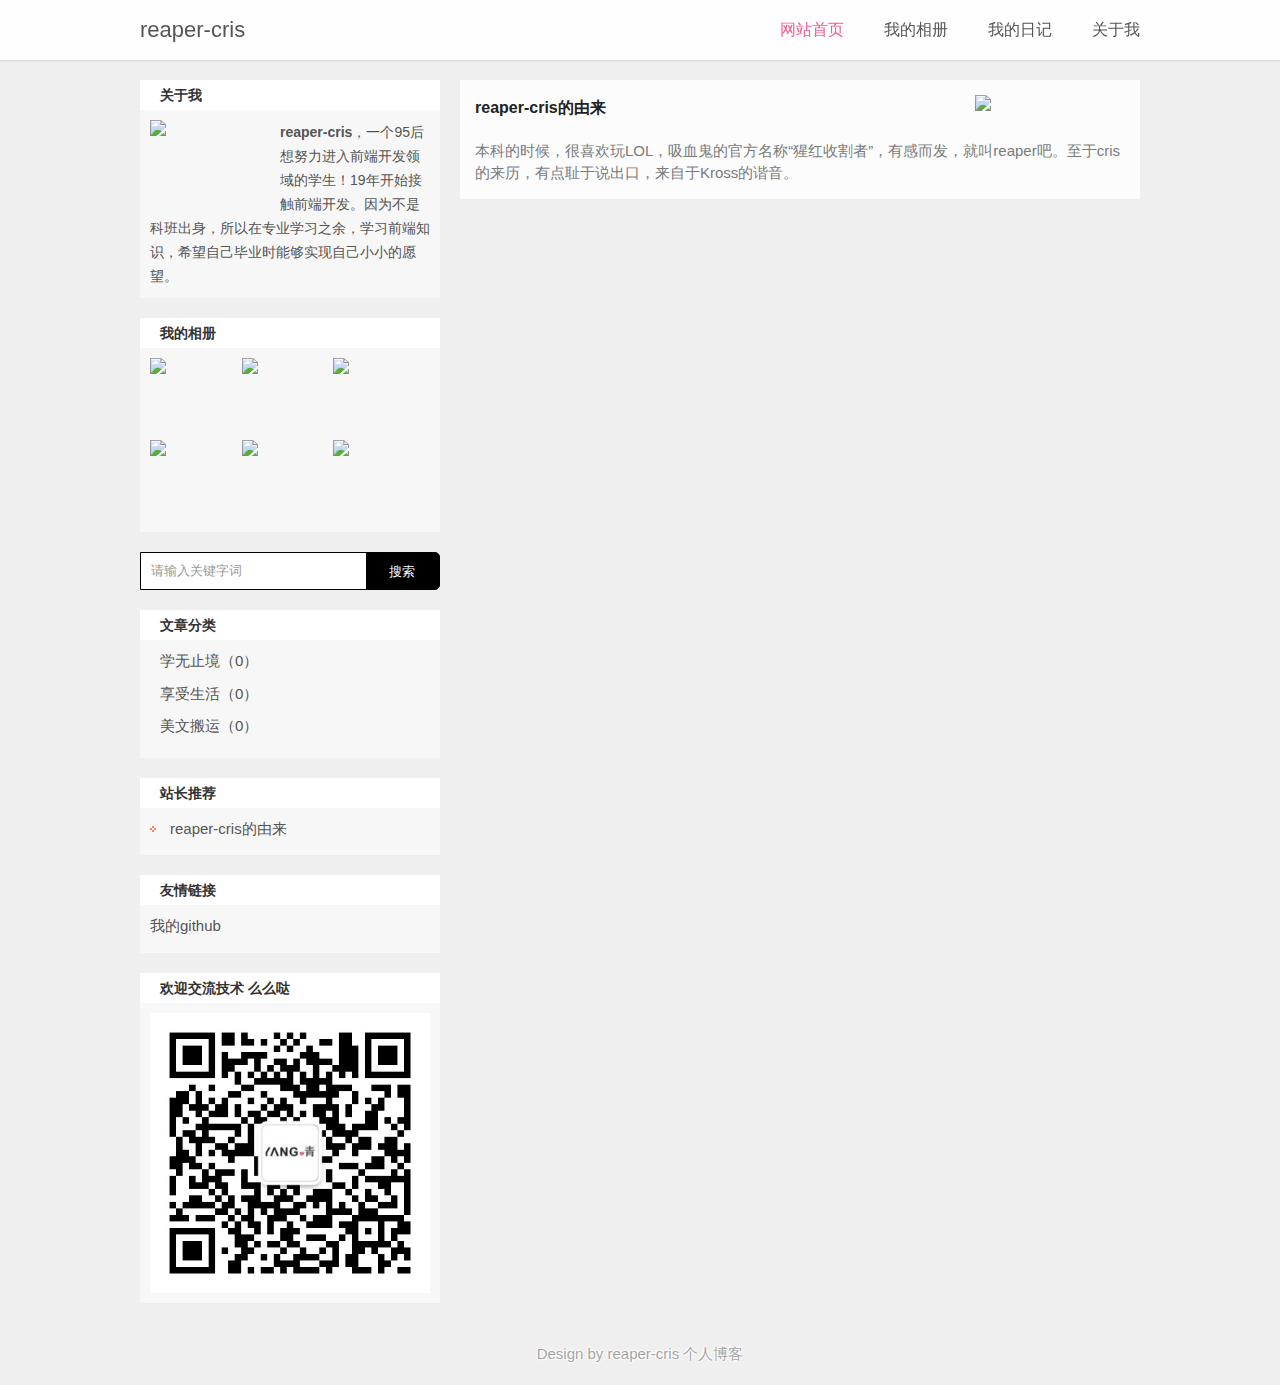
==== commit ad19f079: "Add files via upload" ====
--- a/index.html
+++ b/index.html
@@ -2,9 +2,9 @@
 <html>
 <head>
 <meta charset="utf-8">
-<title>首页_杨青个人博客 - 一个站在web前端设计之路的女技术员个人博客网站</title>
-<meta name="keywords" content="个人博客,杨青个人博客,个人博客模板,杨青" />
-<meta name="description" content="杨青个人博客，是一个站在web前端设计之路的女程序员个人网站，提供个人博客模板免费资源下载的个人原创网站。" />
+<title>Reaper-cris'Blog - A person who works hard to make progress.</title>
+<meta name="keywords" content="reaper-cris blog" />
+<meta name="description" content="A person who works hard to make progress." />
 <meta name="viewport" content="width=device-width, initial-scale=1.0">
 <link href="css/base.css" rel="stylesheet">
 <link href="css/index.css" rel="stylesheet">
@@ -18,16 +18,14 @@
 </head>
 <body>
 <header class="header-navigation" id="header">
-  <nav><div class="logo"><a href="/">杨青个人博客</a></div>
+  <nav><div class="logo"><a href="/">reaper-cris</a></div>
     <h2 id="mnavh"><span class="navicon"></span></h2>
     <ul id="starlist">
       <li><a href="index.html">网站首页</a></li>
       <li><a href="share.html">我的相册</a></li>
       <li><a href="list.html">我的日记</a></li>
       <li><a href="about.html">关于我</a></li>
-      <li><a href="gbook.html">留言</a></li>
-      <li><a href="info.html">内容页</a></li>
-      <li><a href="infopic.html">内容页</a></li>
+
     </ul>
 </nav>
 </header>
@@ -36,19 +34,19 @@
       <div class="about_me">
         <h2>关于我</h2>
         <ul>
-          <i><img src="images/4.jpg"></i>
-          <p><b>杨青</b>，一个80后草根女站长！09年入行。一直潜心研究web前端技术，一边工作一边积累经验，分享一些个人博客模板，以及SEO优化等心得。</p>
+          <i><img src="images/logo.png"></i>
+          <p><b>reaper-cris</b>，一个95后想努力进入前端开发领域的学生！19年开始接触前端开发。因为不是科班出身，所以在专业学习之余，学习前端知识，希望自己毕业时能够实现自己小小的愿望。</p>
         </ul>
       </div>
       <div class="wdxc">
         <h2>我的相册</h2>
         <ul>
-          <li><a href="/"><img src="images/7.jpg"></a></li>
-          <li><a href="/"><img src="images/8.jpg"></a></li>
-          <li><a href="/"><img src="images/9.jpg"></a></li>
-          <li><a href="/"><img src="images/10.jpg"></a></li>
-          <li><a href="/"><img src="images/11.jpg"></a></li>
-          <li><a href="/"><img src="images/12.jpg"></a></li>
+          <li><a href="/"><img src="images/Kross.jpg"></a></li>
+          <li><a href="/"><img src="images/Kross1.jpg"></a></li>
+          <li><a href="/"><img src="images/onepiece.jpg"></a></li>
+            <li><a href="/"><img src="images/jiangnan.jpg"></a></li>
+            <li><a href="/"><img src="images/jiangnan1.jpg"></a></li>
+          <li><a href="/"><img src="images/jiangnan2.jpg"></a></li>
         </ul>
       </div>
       <div class="search">
@@ -63,83 +61,41 @@
       <div class="fenlei">
         <h2>文章分类</h2>
         <ul>
-          <li><a href="/">学无止境（33）</a></li>
-          <li><a href="/">日记（19）</a></li>
-          <li><a href="/">慢生活（520）</a></li>
-          <li><a href="/">美文欣赏（40）</a></li>
+          <li><a href="/">学无止境（0）</a></li>
+          <li><a href="/">享受生活（0）</a></li>
+          <li><a href="/">美文搬运（0）</a></li>
         </ul>
       </div>
       <div class="tuijian">
         <h2>站长推荐</h2>
         <ul>
-          <li><a href="/">你是什么人便会遇上什么人</a></li>
-          <li><a href="/">帝国cms 列表页调用子栏目，没有则不显示栏目名称</a></li>
-          <li><a href="/">第二届 优秀个人博客模板比赛参选活动</a></li>
-          <li><a href="/">个人博客模板《绅士》后台管理</a></li>
-          <li><a href="/">你是什么人便会遇上什么人</a></li>
-          <li><a href="/">帝国cms 列表页调用子栏目，没有则不显示栏目名称</a></li>
-          <li><a href="/">第二届 优秀个人博客模板比赛参选活动</a></li>
-          <li><a href="/">个人博客模板《绅士》后台管理</a></li>
+          <li><a href="/">reaper-cris的由来</a></li>
+
         </ul>
       </div>
       <div class="links">
         <h2>友情链接</h2>
         <ul>
-          <a href="http://www.yangqq.com">杨青个人博客</a> <a href="http://www.yangqq.com">杨青博客</a>
+          <a href="https://github.com/reaper-cris">我的github</a>
         </ul>
       </div>
       <div class="guanzhu">
-        <h2>关注我 么么哒</h2>
+        <h2>欢迎交流技术 么么哒</h2>
         <ul>
           <img src="images/wx.jpg">
         </ul>
       </div>
   </aside>
  <main class="r_box">
-    <li><i><a href="/"><img src="images/1.jpg"></a></i>
-      <h3><a href="/">你是什么人便会遇上什么人</a></h3>
-      <p>有时就为了一句狠话，像心头一口毒钉，永远麻痺着亲密感情交流。恶言，真要慎出，平日多誠心爱语，乃最简易之佈施。</p>
+    <li><i><a href=""><img src="images/reaper.jpg"></a></i>
+      <h3><a href="">reaper-cris的由来</a></h3>
+      <p>本科的时候，很喜欢玩LOL，吸血鬼的官方名称“猩红收割者”，有感而发，就叫reaper吧。至于cris的来历，有点耻于说出口，来自于Kross的谐音。</p>
     </li>
-    <li><i><a href="/"><img src="images/2.jpg"></a></i>
-      <h3><a href="/">爱情没有永远，地老天荒也走不完</a></h3>
-      <p>也许，爱情没有永远，地老天荒也走不完，生命终结的末端，苦短情长。站在岁月的边端，那些美丽的定格，心伤的绝恋，都被四季的掩埋，一去不返。徒剩下这荒芜的花好月圆，一路相随，流离天涯背负了谁的思念？</p>
-    </li>
-    <li><i><a href="/"><img src="images/3.jpg"></a></i>
-      <h3><a href="/">女孩都有浪漫的小情怀——浪漫的求婚词</a></h3>
-      <p>还在为浪漫的求婚词而烦恼不知道该怎么说吗？女孩子都有着浪漫的小情怀，对于求婚更是抱着满满的浪漫期待，也希望在求婚那一天对方可以给自己一个最浪漫的求婚词。</p>
-    </li>
-    <li><i><a href="/"><img src="images/4.jpg"></a></i>
-      <h3><a href="/">擦肩而过</a></h3>
-      <p>《擦肩而过》文/清河鱼 编绘/天朝羽打开一扇窗，我不曾把你想得平常。看季节一一过往。你停留的那个地方，是否依然花儿开放？在夜里守靠着梦中的，想那仿佛前世铭刻进心肠的</p>
-    </li>
-    <li>
-      <h3><a href="/">女孩都有浪漫的小情怀——浪漫的求婚词</a></h3>
-      <p>还在为浪漫的求婚词而烦恼不知道该怎么说吗？女孩子都有着浪漫的小情怀，对于求婚更是抱着满满的浪漫期待，也希望在求婚那一天对方可以给自己一个最浪漫的求婚词。</p>
-    </li>
-    <li><i><a href="/"><img src="images/5.jpg"></a></i>
-      <h3><a href="/">擦肩而过</a></h3>
-      <p>《擦肩而过》文/清河鱼 编绘/天朝羽打开一扇窗，我不曾把你想得平常。看季节一一过往。你停留的那个地方，是否依然花儿开放？在夜里守靠着梦中的，想那仿佛前世铭刻进心肠的</p>
-    </li>
-    <li><i><a href="/"><img src="images/6.jpg"></a></i>
-      <h3><a href="/">女孩都有浪漫的小情怀——浪漫的求婚词</a></h3>
-      <p>还在为浪漫的求婚词而烦恼不知道该怎么说吗？女孩子都有着浪漫的小情怀，对于求婚更是抱着满满的浪漫期待，也希望在求婚那一天对方可以给自己一个最浪漫的求婚词。</p>
-    </li>
-    <li><i><a href="/"><img src="images/7.jpg"></a></i>
-      <h3><a href="/">你是什么人便会遇上什么人</a></h3>
-      <p>有时就为了一句狠话，像心头一口毒钉，永远麻痺着亲密感情交流。恶言，真要慎出，平日多誠心爱语，乃最简易之佈施。</p>
-    </li>
-    <li><i><a href="/"><img src="images/8.jpg"></a></i>
-      <h3><a href="/">爱情没有永远，地老天荒也走不完</a></h3>
-      <p>也许，爱情没有永远，地老天荒也走不完，生命终结的末端，苦短情长。站在岁月的边端，那些美丽的定格，心伤的绝恋，都被四季的掩埋，一去不返。徒剩下这荒芜的花好月圆，一路相随，流离天涯背负了谁的思念？</p>
-    </li>
-    <li><i><a href="/"><img src="images/9.jpg"></a></i>
-      <h3><a href="/">擦肩而过</a></h3>
-      <p>《擦肩而过》文/清河鱼 编绘/天朝羽打开一扇窗，我不曾把你想得平常。看季节一一过往。你停留的那个地方，是否依然花儿开放？在夜里守靠着梦中的，想那仿佛前世铭刻进心肠的</p>
-    </li>
+
   </main>
 </article>
 <footer>
-  <p>Design by <a href="http://www.yangqq.com" target="_blank">杨青个人博客</a> <a href="/">蜀ICP备11002373号-1</a></p>
+  <p>Design by <a href="http://www.yangqq.com" target="_blank">reaper-cris 个人博客</a></p>
 </footer>
 <a href="#" class="cd-top">Top</a>
 </body>
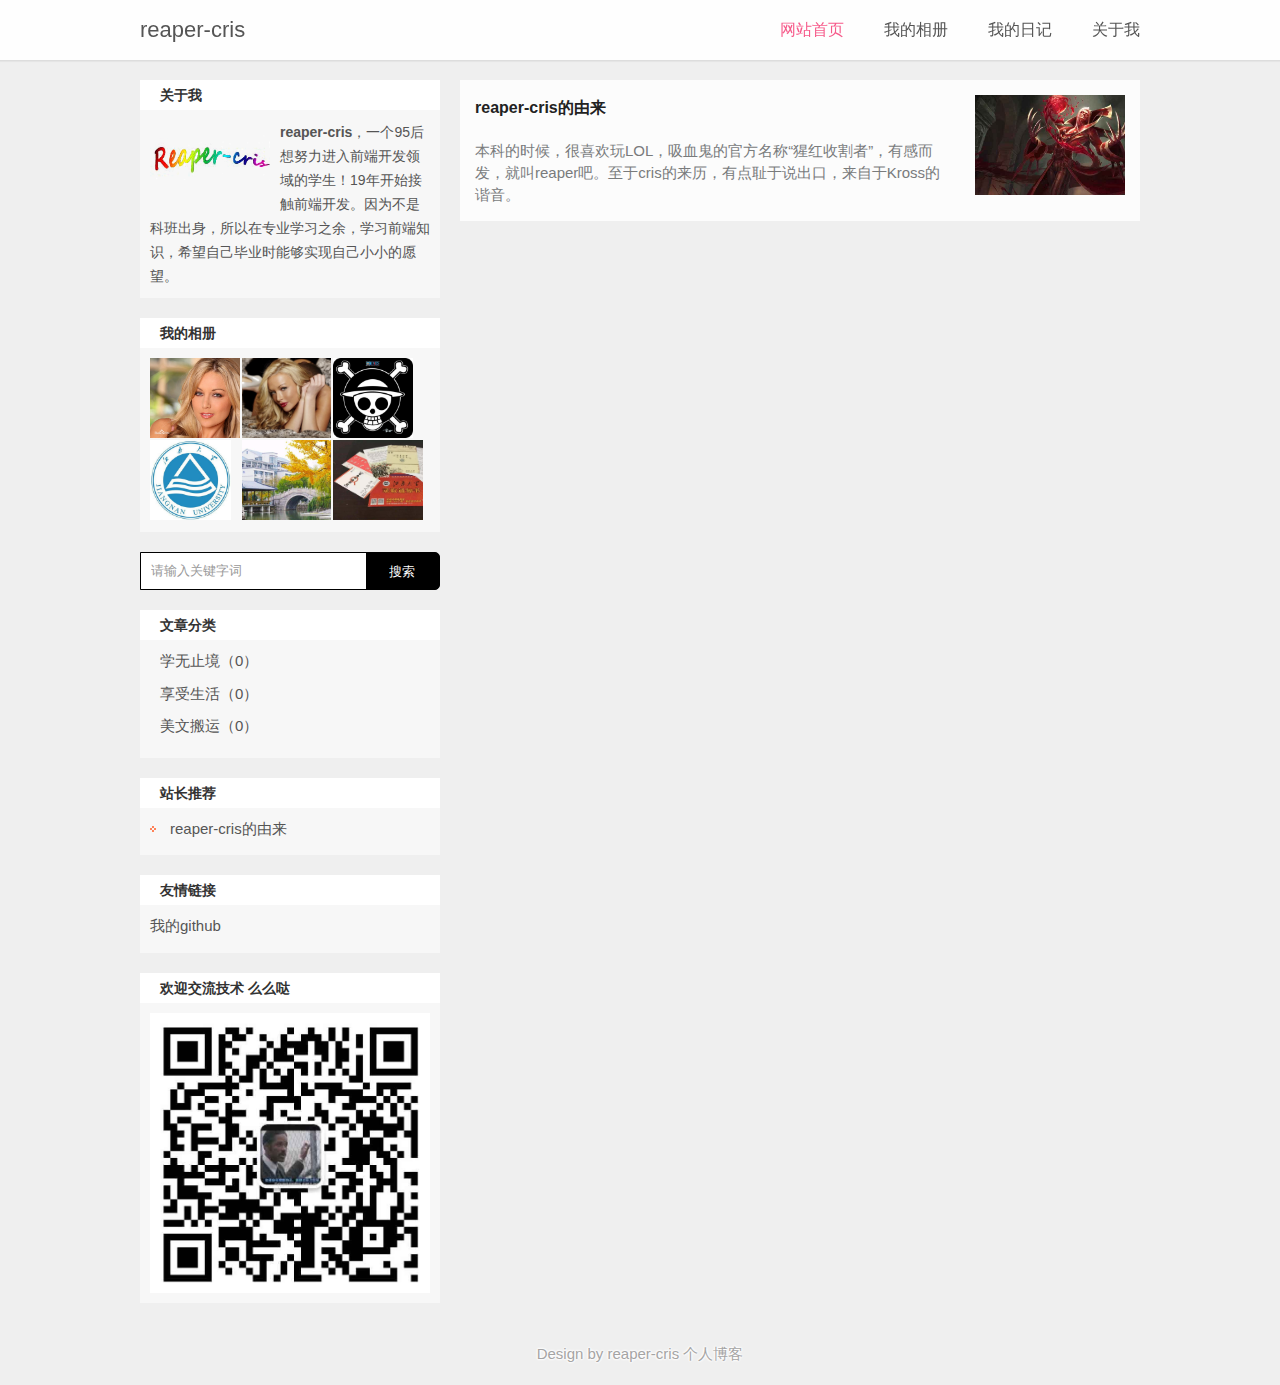
==== commit 5141b9bc: "update" ====
--- a/index.html
+++ b/index.html
@@ -18,7 +18,7 @@
 </head>
 <body>
 <header class="header-navigation" id="header">
-  <nav><div class="logo"><a href="/">reaper-cris</a></div>
+  <nav><div class="logo"><a href="https://reaper-cris.github.io">reaper-cris</a></div>
     <h2 id="mnavh"><span class="navicon"></span></h2>
     <ul id="starlist">
       <li><a href="index.html">网站首页</a></li>
@@ -70,7 +70,6 @@
         <h2>站长推荐</h2>
         <ul>
           <li><a href="/">reaper-cris的由来</a></li>
-
         </ul>
       </div>
       <div class="links">
@@ -91,11 +90,10 @@
       <h3><a href="">reaper-cris的由来</a></h3>
       <p>本科的时候，很喜欢玩LOL，吸血鬼的官方名称“猩红收割者”，有感而发，就叫reaper吧。至于cris的来历，有点耻于说出口，来自于Kross的谐音。</p>
     </li>
-
   </main>
 </article>
 <footer>
-  <p>Design by <a href="http://www.yangqq.com" target="_blank">reaper-cris 个人博客</a></p>
+  <p>Design by <a href="https://github.com/reaper-cris" target="_blank">reaper-cris 个人博客</a></p>
 </footer>
 <a href="#" class="cd-top">Top</a>
 </body>
--- a/css/index.css
+++ b/css/index.css
@@ -17,14 +17,16 @@
 .l_box .search { border: 1px solid #000; background: #000; border-radius: 0 5px 5px 0; position: relative; }
 .search input.input_submit { border: 0; background: 0; color: #fff; outline: none; position: absolute; top: 10px; right: 8% }
 .search input.input_text { border: 0; line-height: 36px; height: 36px; width: 72%; padding-left: 10px; outline: none }
-.r_box li { background: rgba(255,255,255,0.8); padding: 15px; overflow: hidden; color: #797b7c; margin-bottom: 20px }
+ /*.r_box li { background: rgba(255,255,255,0.8); padding: 15px;  color: #797b7c; margin-bottom: 20px }*/
+ .r_box li { background: rgba(255,255,255,0.8); padding: 15px; overflow: hidden; color: #797b7c; margin-bottom: 20px }
 .r_box li h3 { font-size: 16px; line-height: 25px; text-shadow: #FFF 1px 1px 1px }
 .r_box li h3 a { color: #222 }
 .r_box li h3 a:hover { color: #000; text-decoration: underline }
 .r_box li img { float: right; clear: right; width: 100%; -webkit-transition: all 0.5s; -moz-transition: all 0.5s; transition: all 0.5s; }
 .r_box li i { width: 150px; display: block; max-height: 100px; overflow: hidden; float: right; margin-left: 20px }
-.r_box li p { margin: 20px 0 0 0; line-height: 22px; overflow: hidden; text-overflow: ellipsis; -webkit-box-orient: vertical; display: -webkit-box; -webkit-line-clamp: 2; }
-.r_box li:hover img { transform: scale(1.05) }
+.r_box li p { margin: 20px 0 0 0; line-height: 22px;  -webkit-box-orient: vertical; display: -webkit-box;  }
+ /*-webkit-line-clamp: 2;用来限制在一个块元素显示的文本的行数。*/
+ .r_box li:hover img { transform: scale(1.05) }
 .r_box li:hover h3 a { color: #19585d; }
 .pagelist { text-align: center; color: #666; width: 100%; clear: both; margin: 20px 0; padding-top: 20px }
 .pagelist a { color: #666; margin: 0 2px; border: 1px solid #fff; padding: 5px 10px; background: #FFF }
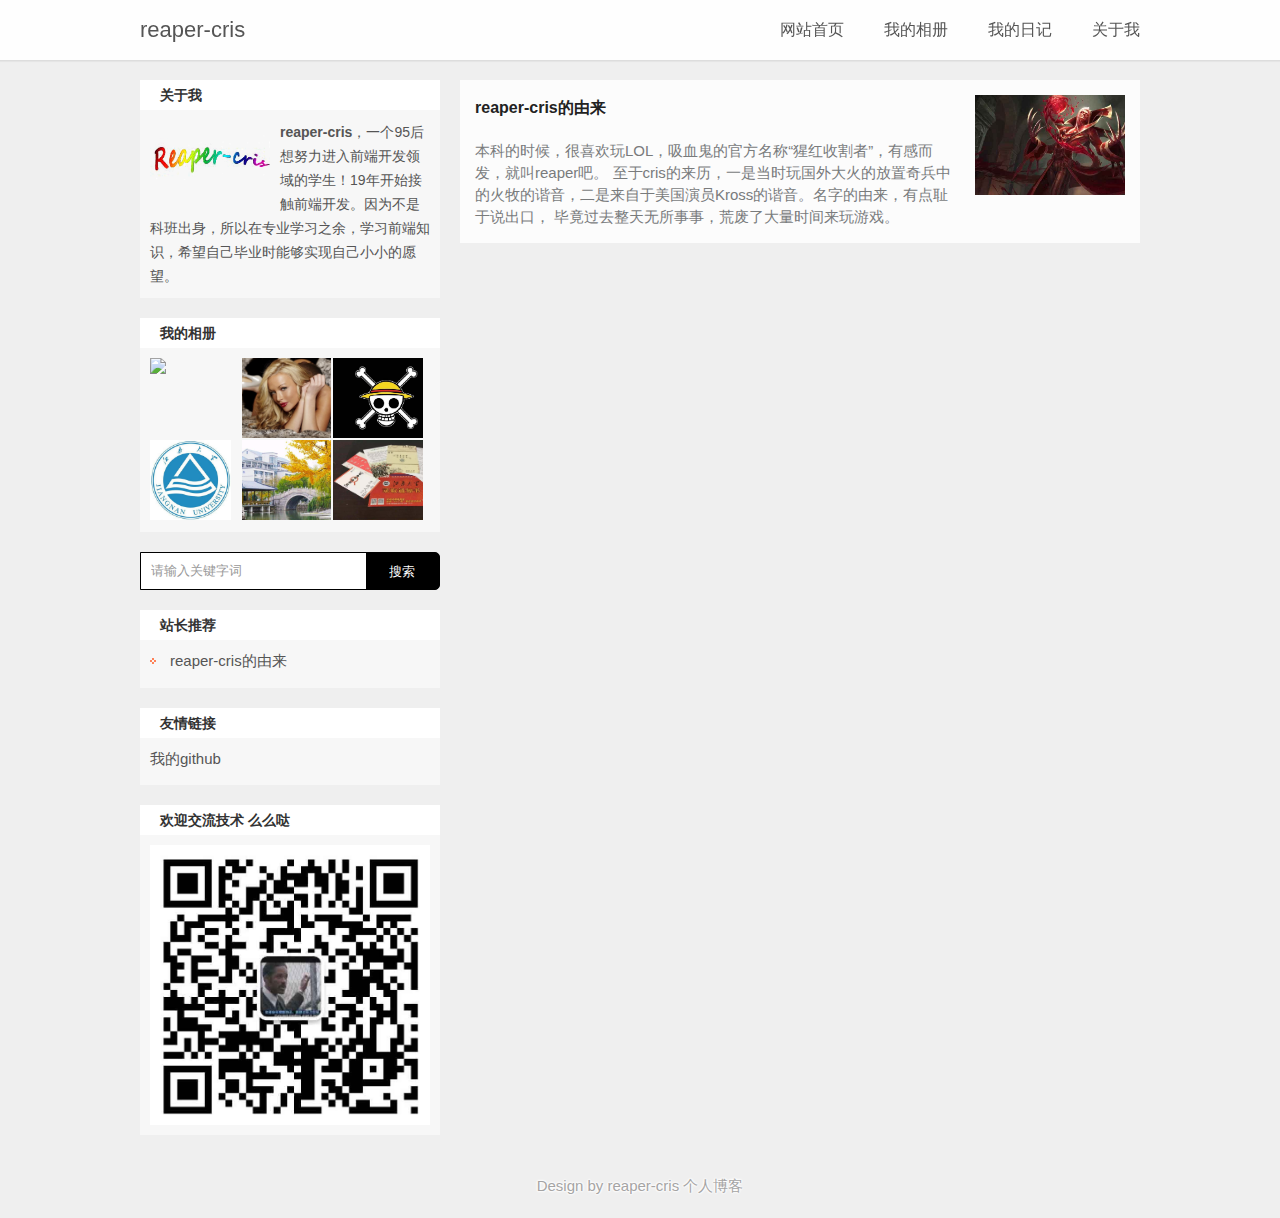
==== commit 7bd4d49d: "update the html file" ====
--- a/index.html
+++ b/index.html
@@ -1,19 +1,20 @@
 <!doctype html>
 <html>
 <head>
-<meta charset="utf-8">
-<title>Reaper-cris'Blog - A person who works hard to make progress.</title>
-<meta name="keywords" content="reaper-cris blog" />
-<meta name="description" content="A person who works hard to make progress." />
-<meta name="viewport" content="width=device-width, initial-scale=1.0">
-<link href="css/base.css" rel="stylesheet">
-<link href="css/index.css" rel="stylesheet">
-<link href="css/m.css" rel="stylesheet">
-<script src="js/jquery.min.js" type="text/javascript"></script>
-<script type="text/javascript" src="js/hc-sticky.js"></script>
-<script type="text/javascript" src="js/comm.js"></script>
+    <meta charset="utf-8">
+    <title>Reaper-cris'Blog - A person who works hard to make progress.</title>
+    <meta name="keywords" content="reaper-cris blog" />
+    <meta name="description" content="A person who works hard to make progress." />
+    <meta name="viewport" content="width=device-width, initial-scale=1.0">
+    <link href="css/base.css" rel="stylesheet">
+    <link href="css/index.css" rel="stylesheet">
+    <link href="css/m.css" rel="stylesheet">
+    <script src="js/jquery-3.5.1.min.js" type="text/javascript"></script>
+    <script type="text/javascript" src="js/hc-sticky.js"></script>
+    <script type="text/javascript" src="js/comm.js"></script>
+    <script type="text/javascript" src="js/wgx.js"></script>
 <!--[if lt IE 9]>
-<script src="js/modernizr.js"></script>
+    <script src="js/modernizr.js"></script>
 <![endif]-->
 </head>
 <body>
@@ -41,12 +42,12 @@
       <div class="wdxc">
         <h2>我的相册</h2>
         <ul>
-          <li><a href="/"><img src="images/Kross.jpg"></a></li>
-          <li><a href="/"><img src="images/Kross1.jpg"></a></li>
-          <li><a href="/"><img src="images/onepiece.jpg"></a></li>
-            <li><a href="/"><img src="images/jiangnan.jpg"></a></li>
-            <li><a href="/"><img src="images/jiangnan1.jpg"></a></li>
-          <li><a href="/"><img src="images/jiangnan2.jpg"></a></li>
+            <li><a href="images/study.jpg"><img src="images/study.jpg"></a></li>
+            <li><a href="images/Kross1.jpg"><img src="images/Kross1.jpg"></a></li>
+            <li><a href="images/onepiece.jpg"><img src="images/onepiece.jpg"></a></li>
+            <li><a href="images/jiangnan.jpg"><img src="images/jiangnan.jpg"></a></li>
+            <li><a href="images/jiangnan1.jpg"><img src="images/jiangnan1.jpg"></a></li>
+            <li><a href="images/jiangnan2.jpg"><img src="images/jiangnan2.jpg"></a></li>
         </ul>
       </div>
       <div class="search">
@@ -58,14 +59,7 @@
           <input name="Submit" class="input_submit" value="搜索" type="submit">
         </form>
       </div>
-      <div class="fenlei">
-        <h2>文章分类</h2>
-        <ul>
-          <li><a href="/">学无止境（0）</a></li>
-          <li><a href="/">享受生活（0）</a></li>
-          <li><a href="/">美文搬运（0）</a></li>
-        </ul>
-      </div>
+
       <div class="tuijian">
         <h2>站长推荐</h2>
         <ul>
@@ -86,9 +80,14 @@
       </div>
   </aside>
  <main class="r_box">
-    <li><i><a href=""><img src="images/reaper.jpg"></a></i>
-      <h3><a href="">reaper-cris的由来</a></h3>
-      <p>本科的时候，很喜欢玩LOL，吸血鬼的官方名称“猩红收割者”，有感而发，就叫reaper吧。至于cris的来历，有点耻于说出口，来自于Kross的谐音。</p>
+    <li>
+        <i><a href=""><img src="images/reaper.jpg"></a></i>
+        <h3><a href="">reaper-cris的由来</a></h3>
+        <p>
+            本科的时候，很喜欢玩LOL，吸血鬼的官方名称“猩红收割者”，有感而发，就叫reaper吧。
+            至于cris的来历，一是当时玩国外大火的放置奇兵中的火牧的谐音，二是来自于美国演员Kross的谐音。名字的由来，有点耻于说出口，
+            毕竟过去整天无所事事，荒废了大量时间来玩游戏。
+        </p>
     </li>
   </main>
 </article>
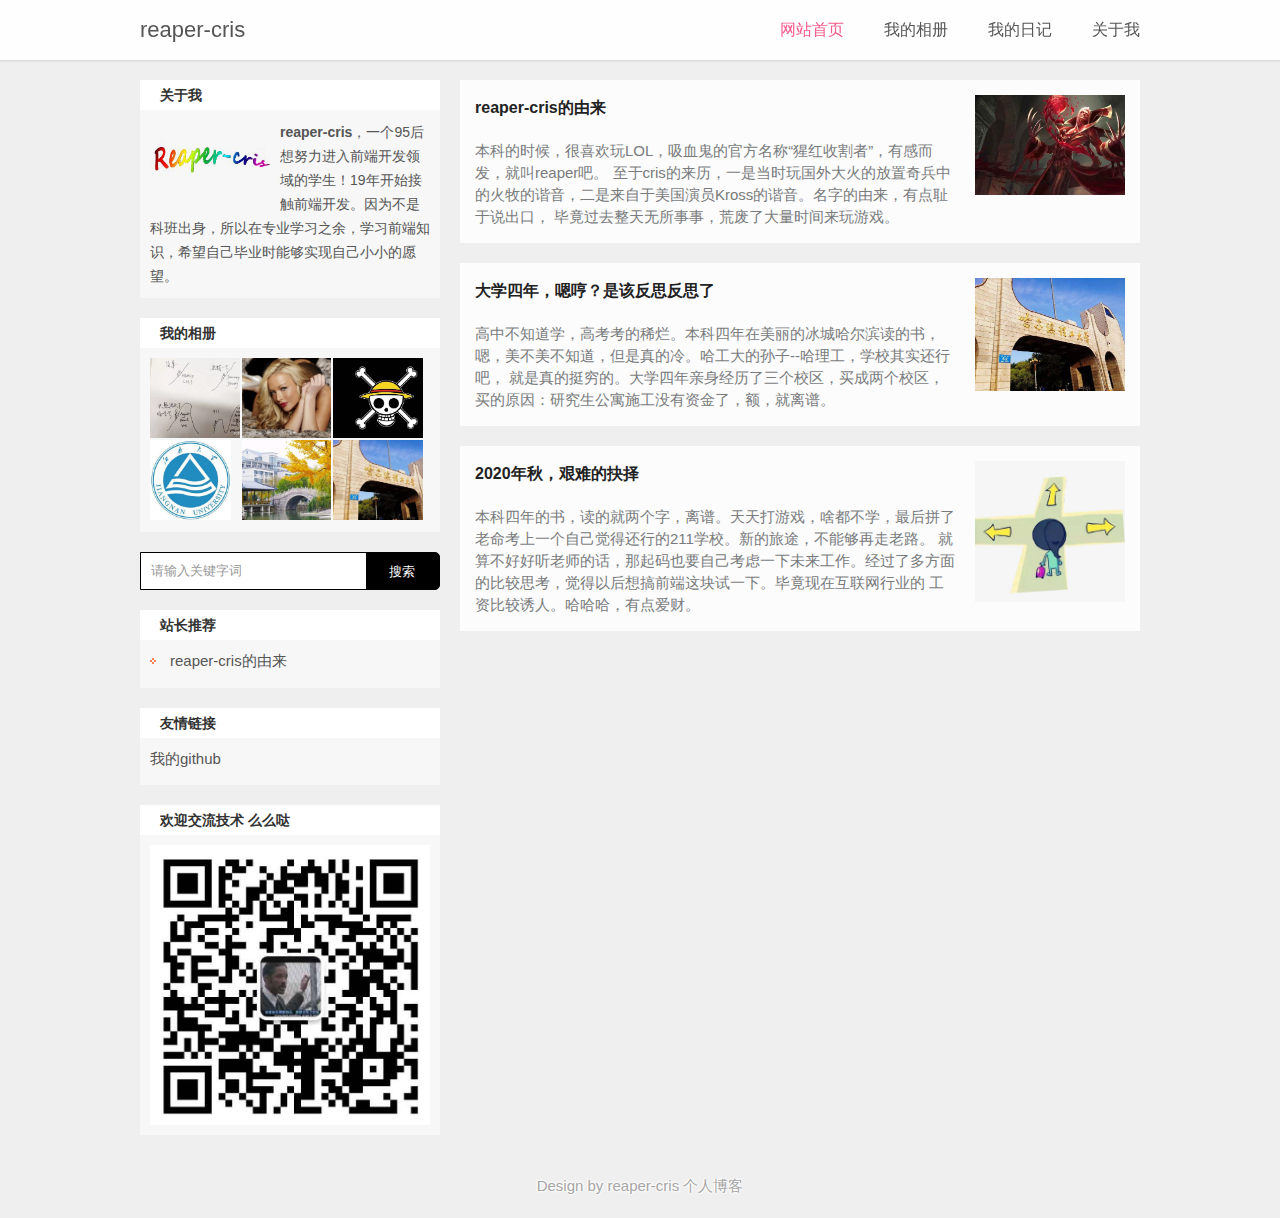
==== commit 84655a65: "update 2/19" ====
--- a/index.html
+++ b/index.html
@@ -47,7 +47,7 @@
             <li><a href="images/onepiece.jpg"><img src="images/onepiece.jpg"></a></li>
             <li><a href="images/jiangnan.jpg"><img src="images/jiangnan.jpg"></a></li>
             <li><a href="images/jiangnan1.jpg"><img src="images/jiangnan1.jpg"></a></li>
-            <li><a href="images/jiangnan2.jpg"><img src="images/jiangnan2.jpg"></a></li>
+            <li><a href="images/hlg.jpeg"><img src="images/hlg.jpeg"></a></li>
         </ul>
       </div>
       <div class="search">
@@ -89,6 +89,23 @@
             毕竟过去整天无所事事，荒废了大量时间来玩游戏。
         </p>
     </li>
+   <li>
+     <i><a href=""><img src="images/hlg.jpeg"></a></i>
+     <h3><a href="">大学四年，嗯哼？是该反思反思了</a></h3>
+     <p>
+       高中不知道学，高考考的稀烂。本科四年在美丽的冰城哈尔滨读的书，嗯，美不美不知道，但是真的冷。哈工大的孙子--哈理工，学校其实还行吧，
+       就是真的挺穷的。大学四年亲身经历了三个校区，买成两个校区，买的原因：研究生公寓施工没有资金了，额，就离谱。
+     </p>
+   </li>
+   <li>
+     <i><a href=""><img src="images/2020cross.jpeg"></a></i>
+     <h3><a href="">2020年秋，艰难的抉择</a></h3>
+     <p>
+      本科四年的书，读的就两个字，离谱。天天打游戏，啥都不学，最后拼了老命考上一个自己觉得还行的211学校。新的旅途，不能够再走老路。
+       就算不好好听老师的话，那起码也要自己考虑一下未来工作。经过了多方面的比较思考，觉得以后想搞前端这块试一下。毕竟现在互联网行业的
+       工资比较诱人。哈哈哈，有点爱财。
+     </p>
+   </li>
   </main>
 </article>
 <footer>
--- a/css/base.css
+++ b/css/base.css
@@ -1,7 +1,7 @@
-@charset "gb2312";
+
 /* css */
 * { margin: 0; padding: 0 }
-body { font: 15px "Microsoft YaHei", Arial, Helvetica, sans-serif; color: #555; background: #efefef; line-height: 1.5; }
+body { font: 15px "Microsoft YaHei", Arial, Helvetica, sans-serif; color: #555; background: #efefef; line-height: 1.5;}
 img { border: 0; display: block }
 ul, li { list-style: none; }
 a { text-decoration: none; color: #555 }
@@ -38,5 +38,3 @@
 /*cd-top*/
 .cd-top { display: inline-block; height: 40px; width: 40px; position: fixed; bottom: 40px; right: 10px; box-shadow: 0 0 10px rgba(0, 0, 0, 0.05); overflow: hidden; text-indent: 100%; white-space: nowrap; background: rgba(0, 0, 0, 0.8) url(../images/top.png) no-repeat center; visibility: hidden; opacity: 0; -webkit-transition: all 0.3s; -moz-transition: all 0.3s; transition: all 0.3s; }
 .cd-top.cd-is-visible { visibility: visible; opacity: 1; }
-
-
--- a/css/index.css
+++ b/css/index.css
@@ -1,4 +1,3 @@
- @charset "gb2312";
 .l_box { width: 30%; float: left }
 .r_box { width: 68%; float: right }
 .l_box h2 { color: #333; font-size: 14px; line-height: 30px; padding-left: 20px; background: #fff }
@@ -23,7 +22,7 @@
 .r_box li h3 a { color: #222 }
 .r_box li h3 a:hover { color: #000; text-decoration: underline }
 .r_box li img { float: right; clear: right; width: 100%; -webkit-transition: all 0.5s; -moz-transition: all 0.5s; transition: all 0.5s; }
-.r_box li i { width: 150px; display: block; max-height: 100px; overflow: hidden; float: right; margin-left: 20px }
+.r_box li i { width: 150px; display: block; float: right; align-items: center;/*垂直居中*/margin-left: 20px ;}
 .r_box li p { margin: 20px 0 0 0; line-height: 22px;  -webkit-box-orient: vertical; display: -webkit-box;  }
  /*-webkit-line-clamp: 2;用来限制在一个块元素显示的文本的行数。*/
  .r_box li:hover img { transform: scale(1.05) }
@@ -49,10 +48,17 @@
 .cloud ul a:last-child { background: #3299BB }
 .cloud ul a:hover { border-radius: 0; text-shadow: #000 1px 1px 1px }
 .picbox { width: 100%; overflow: hidden;  }
-.picbox ul { overflow: hidden; width: 24%; float: left; margin-right:10px }
-.picbox ul li { display: block; background: #FFF; margin: 0 0 20px 0; border: 1px #d9d9d9 solid; }
+.picbox ul { overflow: hidden; width: 24%; float: left; margin-right:10px;}
+.picbox ul li { display: block; background: #FFF; margin: 0 0 20px 0; border: 1px #d9d9d9 solid;height:310px;}
 .picbox ul li i { margin: 10px; height: auto; overflow: hidden; display: block; }
-.picbox ul li img { width: 100%; }
+.picbox ul li img {  height: 164px;width: 220px; }
 .picinfo h3 { border-bottom: #ccc 1px solid; padding: 10px 0; margin: 0 20px; font-size:16px }
 .picinfo span { padding:10px 20px; display: block; color: #666; }
 .picbox ul li a:hover{ color:#19585d}
+#tooltip{
+ display: inline-block;
+ border: 2px solid black;
+ position: absolute;
+ background-color: black;
+ color: #ffffff;
+}--- a/css/m.css
+++ b/css/m.css
@@ -1,4 +1,4 @@
-@charset "gb2312";
+
 @media screen and (min-width: 1024px) and (max-width: 1199px) {
 header{ width:96%; margin:auto}
 }
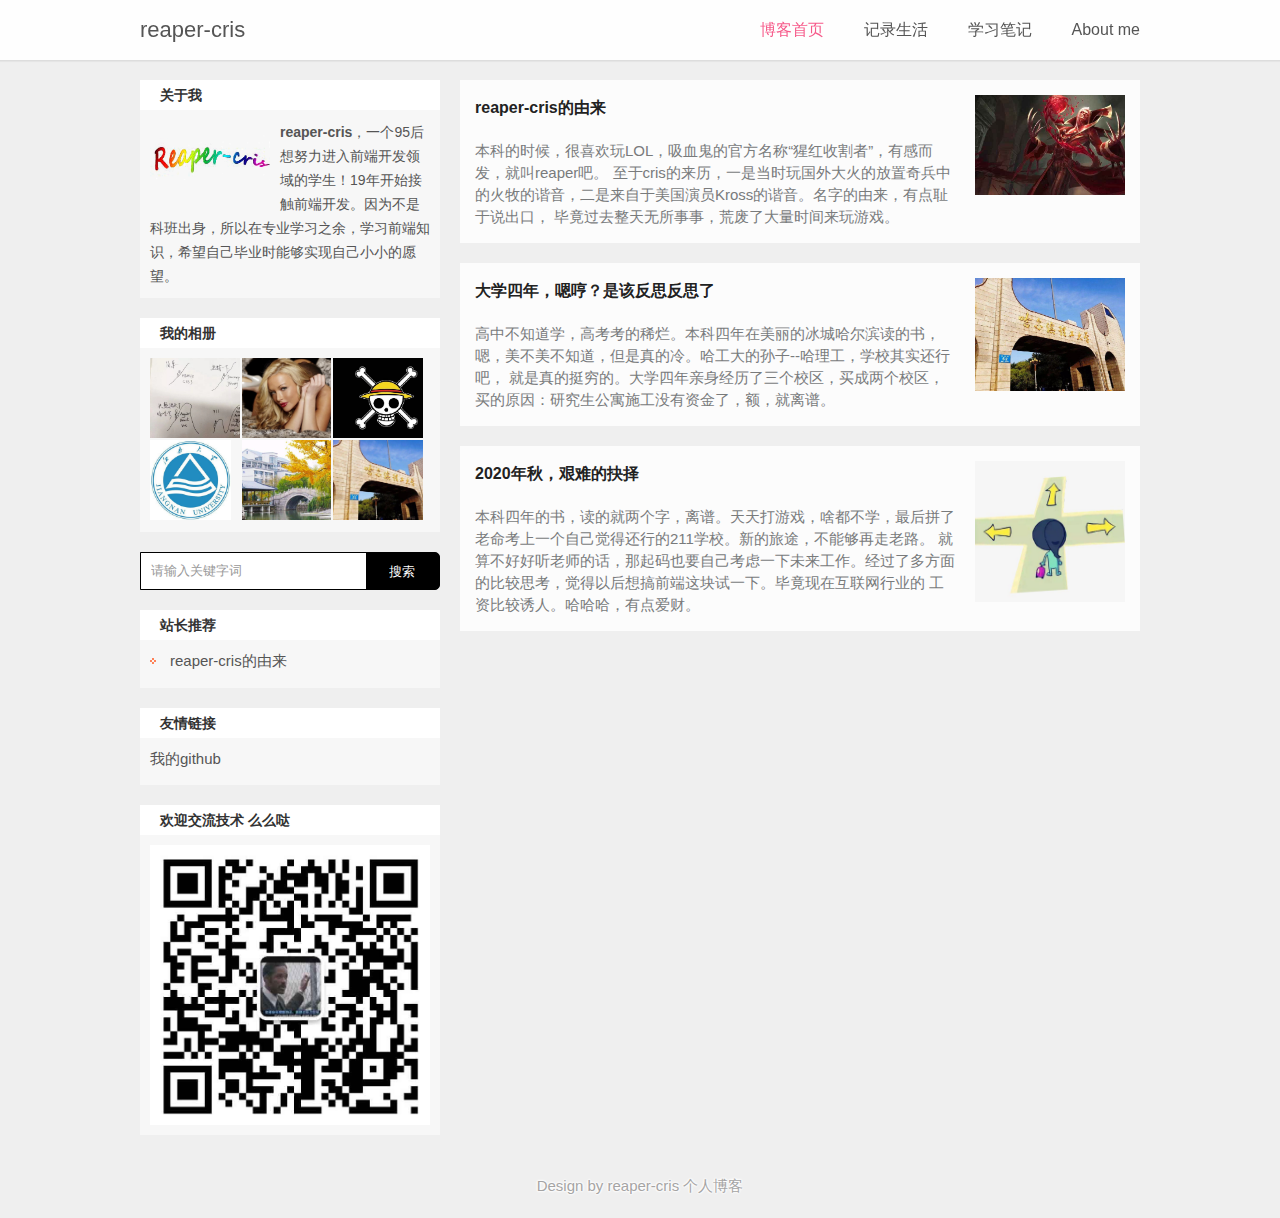
==== commit f748bd82: "blog update 3/11" ====
--- a/index.html
+++ b/index.html
@@ -22,10 +22,10 @@
   <nav><div class="logo"><a href="https://reaper-cris.github.io">reaper-cris</a></div>
     <h2 id="mnavh"><span class="navicon"></span></h2>
     <ul id="starlist">
-      <li><a href="index.html">网站首页</a></li>
-      <li><a href="share.html">我的相册</a></li>
-      <li><a href="list.html">我的日记</a></li>
-      <li><a href="about.html">关于我</a></li>
+      <li><a href="index.html">博客首页</a></li>
+      <li><a href="share.html">记录生活</a></li>
+      <li><a href="list.html">学习笔记</a></li>
+      <li><a href="about.html">About me</a></li>
 
     </ul>
 </nav>
